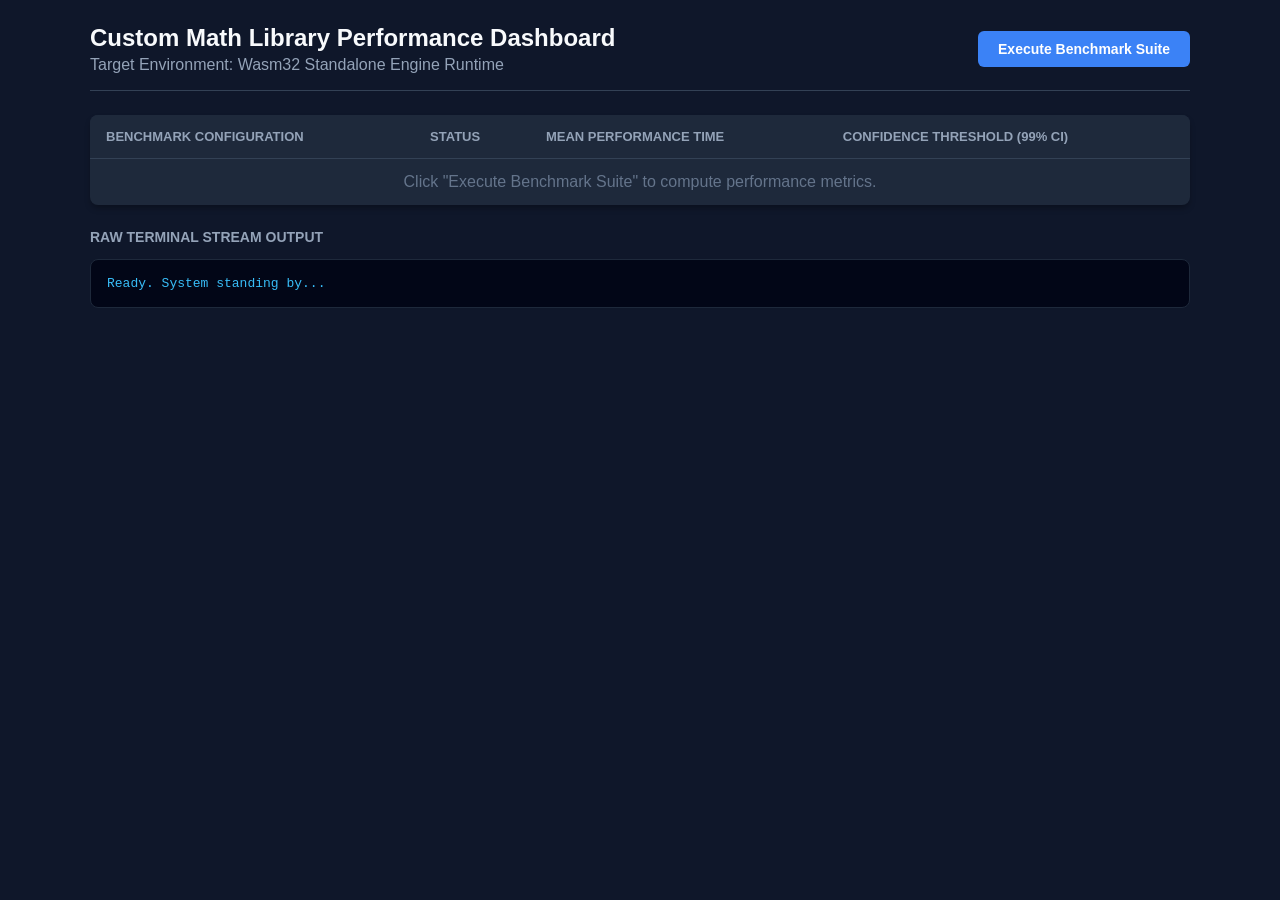
==== benchmark.html @ 4761cec8 "Add Benchmarks" ====
<!DOCTYPE html>
<html lang="en">
  <head>
    <meta charset="UTF-8">
    <title>WASM Graphics Engine Math Benchmark</title>
    <style>
      body {
          font-family: -apple-system, BlinkMacSystemFont, "Segoe UI", Roboto, Helvetica, Arial, sans-serif;
          background-color: #0f172a;
          color: #e2e8f0;
          margin: 0;
          padding: 24px;
      }
      .container {
          max-width: 1100px;
          margin: 0 auto;
      }
      header {
          display: flex;
          justify-content: space-between;
          align-items: center;
          border-bottom: 1px solid #334155;
          padding-bottom: 16px;
          margin-bottom: 24px;
      }
      h1 { margin: 0; font-size: 24px; color: #f8fafc; }
      .btn {
          background-color: #3b82f6;
          color: white;
          border: none;
          padding: 10px 20px;
          font-size: 14px;
          font-weight: 600;
          border-radius: 6px;
          cursor: pointer;
          transition: background-color 0.2s;
      }
      .btn:hover { background-color: #2563eb; }
      table {
          width: 100%;
          border-collapse: collapse;
          background-color: #1e293b;
          border-radius: 8px;
          overflow: hidden;
          box-shadow: 0 4px 6px -1px rgba(0,0,0,0.3);
          margin-bottom: 24px;
      }
      th, td {
          padding: 14px 16px;
          text-align: left;
          border-bottom: 1px solid #334155;
      }
      th {
          background-color: #1e293b;
          color: #94a3b8;
          font-weight: 600;
          font-size: 13px;
          text-transform: uppercase;
      }
      tr:last-child td { border-bottom: none; }
      .status-badge {
          display: inline-flex;
          padding: 4px 8px;
          font-size: 12px;
          font-weight: 700;
          border-radius: 4px;
      }
      .status-running { background-color: #eab30822; color: #eab308; }
      .status-ok { background-color: #22c55e22; color: #22c55e; }
      .status-failed { background-color: #ef444422; color: #ef4444; }
      
      .console-panel {
          background-color: #020617;
          border: 1px solid #1e293b;
          border-radius: 8px;
          padding: 16px;
          font-family: "SFMono-Regular", Consolas, "Liberation Mono", Menlo, monospace;
          font-size: 13px;
          max-height: 250px;
          overflow-y: auto;
          color: #38bdf8;
          white-space: pre-wrap;
      }
    </style>
  </head>
  <body>

	<div class="container">
      <header>
        <div>
          <h1>Custom Math Library Performance Dashboard</h1>
          <p style="color: #94a3b8; margin: 4px 0 0 0;">Target Environment: Wasm32 Standalone Engine Runtime</p>
        </div>
        <button class="btn" id="runBtn" onclick="runBenchmarks()">Execute Benchmark Suite</button>
      </header>

      <table id="resultsTable">
        <thead>
          <tr>
            <th>Benchmark Configuration</th>
            <th>Status</th>
            <th>Mean Performance Time</th>
            <th>Confidence Threshold (99% CI)</th>
          </tr>
        </thead>
        <tbody>
          <tr>
            <td colspan="4" style="text-align: center; color: #64748b;">Click "Execute Benchmark Suite" to compute performance metrics.</td>
          </tr>
        </tbody>
      </table>

      <h3 style="color: #94a3b8; font-size: 14px; text-transform: uppercase;">Raw Terminal Stream Output</h3>
      <div class="console-panel" id="consoleOut">Ready. System standing by...</div>
	</div>

	<script>
      let wasmMemory;
      let rawOutputBuffer = "";
	  let lineBuffer = ""; // holds partial line(s) across handleCPrint calls

      // Read null-terminated string segments directly out of WASM linear memory
      function readStringFromWasm(ptr) {
          const memoryView = new Uint8Array(wasmMemory.buffer);
          let end = ptr;
          while (memoryView[end] !== 0) end++;
          return new TextDecoder().decode(memoryView.subarray(ptr, end));
      }

      // Capture prints from C and parse them line by line
	  function handleCPrint(ptr) {
		  const text = readStringFromWasm(ptr);
		  rawOutputBuffer += text;
		  
		  const consoleEl = document.getElementById("consoleOut");
		  consoleEl.textContent = rawOutputBuffer;
		  consoleEl.scrollTop = consoleEl.scrollHeight;

		  // Parse only whole lines
		  lineBuffer += text;
		  let nl;
		  while ((nl = lineBuffer.indexOf("\n")) !== -1) {
			  const fullLine = lineBuffer.slice(0, nl);
			  lineBuffer = lineBuffer.slice(nl + 1);
			  parseBenchmarkOutput(fullLine);
		  }
	  }

	  function parseBenchmarkOutput(text) {
          const lines = text.split('\n');
          const tbody = document.querySelector("#resultsTable tbody");

		  const reRun = /^\[\s*RUN\s*\]\s*(.+?)\s*$/;
		  // OK line example:
		  // [       OK ] Graphics_cglm.VectorNormalize (mean 0.000(null), confidence interval +- 0.000000%)
		  const reOk = /^\[\s*OK\s*\]\s*(.+?)\s*\(mean\s+([^,]+),\s*confidence interval\s*\+\-\s*([0-9.]+)%\)\s*$/;

		  // FAILED line example:
		  // [  FAILED  ] Graphics_cglm.EulerRotation (mean 0.000(null), confidence interval +- 0.000000%)
		  const reFailed = /^\[\s*FAILED\s*\]\s*(.+?)\s*(?:\(|$)/;

		  for (const line of lines) {
			  let m;

			  console.log(line)
			  
			  if ((m = line.match(reRun))) {
				  console.log("NIGGER1")
				  const testName = m[1].trim();

				  if (tbody.querySelector("td[colspan]")) tbody.innerHTML = "";

				  const row = document.createElement("tr");
				  row.id = "row_" + testName.replace(".", "_");
				  row.innerHTML = `
        <td style="font-weight: 500;">${testName}</td>
        <td><span class="status-badge status-running">RUNNING</span></td>
        <td style="color: #64748b;">Computing...</td>
        <td style="color: #64748b;">Calculating...</td>
      `;
				  tbody.appendChild(row);
				  continue;
			  }

			  if ((m = line.match(reOk))) {
				  console.log("NIGGER2")
				  const testName = m[1].trim();
				  const meanVal = m[2].trim();          // "0.000(null)"
				  const confidenceVal = m[3].trim();   // "0.000000"

				  const row = document.getElementById("row_" + testName.replace(".", "_"));
				  if (row) {
					  row.cells[1].innerHTML = `<span class="status-badge status-ok">SUCCESS</span>`;
					  row.cells[2].innerHTML = `<strong style="color: #38bdf8;">${meanVal}</strong>`;
					  row.cells[3].textContent = `± ${confidenceVal}`;
				  }
				  continue;
			  }

			  if ((m = line.match(reFailed))) {
				  console.log("NIGGER3")
				  const testName = m[1].trim();

				  const row = document.getElementById("row_" + testName.replace(".", "_"));
				  if (row) {
					  row.cells[1].innerHTML = `<span class="status-badge status-failed">FAILED</span>`;
					  row.cells[2].textContent = "N/A";
					  row.cells[3].textContent = "Variance Error";
				  }
			  }
			  
			  console.log("NIGGER4")
		  }
	  }

      async function runBenchmarks() {
          document.getElementById("consoleOut").textContent = "Initializing environment components...\n";
          document.querySelector("#resultsTable tbody").innerHTML = `<tr><td colspan="4" style="text-align: center; color: #eab308;">Running benchmarks. Please wait...</td></tr>`;
          rawOutputBuffer = "";
          
          document.getElementById("runBtn").disabled = true;

		  let wasmInstance;

		  const DATA_ADDR = 16;     // must point to valid memory for the asyncify data struct
		  const DATA_STACK_END = 1024; // choose an end address within your wasm memory
		  let view;

		  let sleeping = false; 
		  
          const importObject = {
			  env: {
				  js_print_string: handleCPrint,
				  emscripten_performance_now: () => performance.now(),
				  yield_thread: () => {
					  if (!sleeping) {
						  // First time: start unwinding
						  view[DATA_ADDR >> 2] = (DATA_ADDR + 8);                 // stack start location
						  view[(DATA_ADDR + 4) >> 2] = DATA_STACK_END;          // stack end location (free region)
						  wasmInstance.exports.asyncify_start_unwind(DATA_ADDR);
						  sleeping = true;

						  setTimeout(() => {
							  // Resume: start rewinding, then re-enter the function that should run again
							  wasmInstance.exports.asyncify_start_rewind(DATA_ADDR);
							  wasmInstance.exports.main();
							  // IMPORTANT: do NOT call asyncify_stop_rewind() here
						  }, 0);
					  } else {
						  // Second time (resume path): finish rewinding
						  wasmInstance.exports.asyncify_stop_rewind();
						  sleeping = false;
					  }
				  }
			  }
          };

          try {
			  // Load your generated standalone WebAssembly binary
			  const response = await fetch('benchmark.wasm');
			  const bytes = await response.arrayBuffer();
			  const { instance } = await WebAssembly.instantiate(bytes, importObject);
			  
			  wasmInstance = instance; 
			  wasmMemory = instance.exports.memory;

			  view = new Int32Array(wasmInstance.exports.memory.buffer);
			  
			  // Execute the entrypoint main definition
			  instance.exports.main(0, 0);
          } catch (err) {
			  document.getElementById("consoleOut").textContent += `\nRuntime Instantiation Error: ${err.message}`;
          } finally {
			  document.getElementById("runBtn").disabled = false;
          }
	  }
	</script>
  </body>
</html>
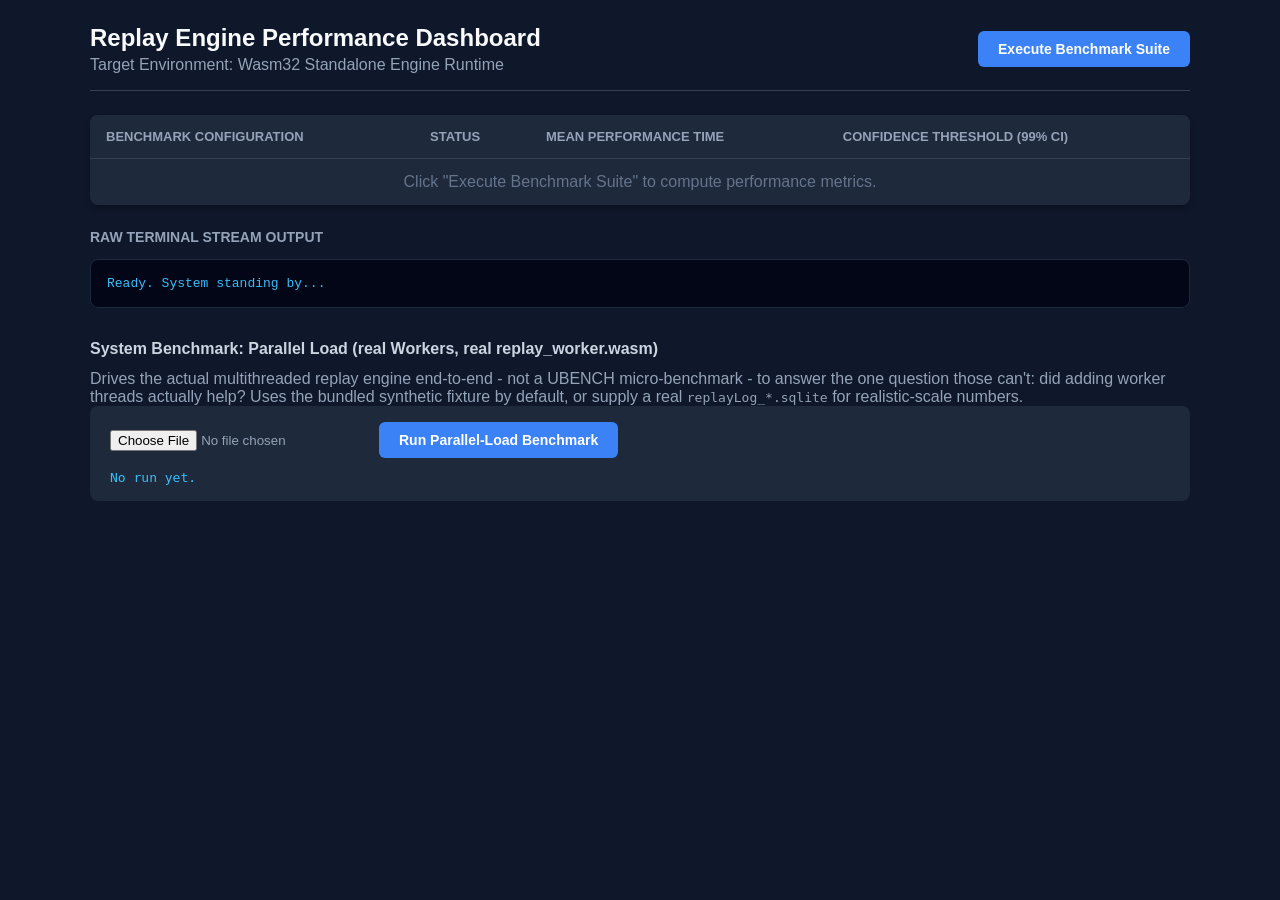
==== commit 571d875e: "Performance improvement" ====
--- a/benchmark.html
+++ b/benchmark.html
@@ -2,7 +2,8 @@
 <html lang="en">
   <head>
     <meta charset="UTF-8">
-    <title>WASM Graphics Engine Math Benchmark</title>
+    <title>WASM Replay Engine Performance Dashboard</title>
+    <script src="coi-shim.js"></script>
     <style>
       body {
           font-family: -apple-system, BlinkMacSystemFont, "Segoe UI", Roboto, Helvetica, Arial, sans-serif;
@@ -24,6 +25,8 @@
           margin-bottom: 24px;
       }
       h1 { margin: 0; font-size: 24px; color: #f8fafc; }
+      h2 { font-size: 16px; color: #cbd5e1; margin: 32px 0 12px 0; }
+      p.sub { color: #94a3b8; margin: 4px 0 0 0; }
       .btn {
           background-color: #3b82f6;
           color: white;
@@ -36,6 +39,7 @@
           transition: background-color 0.2s;
       }
       .btn:hover { background-color: #2563eb; }
+      .btn:disabled { background-color: #334155; cursor: not-allowed; }
       table {
           width: 100%;
           border-collapse: collapse;
@@ -68,7 +72,7 @@
       .status-running { background-color: #eab30822; color: #eab308; }
       .status-ok { background-color: #22c55e22; color: #22c55e; }
       .status-failed { background-color: #ef444422; color: #ef4444; }
-      
+
       .console-panel {
           background-color: #020617;
           border: 1px solid #1e293b;
@@ -81,6 +85,15 @@
           color: #38bdf8;
           white-space: pre-wrap;
       }
+      .card {
+          background-color: #1e293b;
+          border-radius: 8px;
+          padding: 16px 20px;
+          margin-bottom: 16px;
+      }
+      .row { display: flex; align-items: center; gap: 16px; flex-wrap: wrap; }
+      .metric { font-family: monospace; font-size: 13px; color: #38bdf8; }
+      input[type=file] { color: #94a3b8; }
     </style>
   </head>
   <body>
@@ -88,8 +101,8 @@
 	<div class="container">
       <header>
         <div>
-          <h1>Custom Math Library Performance Dashboard</h1>
-          <p style="color: #94a3b8; margin: 4px 0 0 0;">Target Environment: Wasm32 Standalone Engine Runtime</p>
+          <h1>Replay Engine Performance Dashboard</h1>
+          <p class="sub">Target Environment: Wasm32 Standalone Engine Runtime</p>
         </div>
         <button class="btn" id="runBtn" onclick="runBenchmarks()">Execute Benchmark Suite</button>
       </header>
@@ -112,14 +125,28 @@
 
       <h3 style="color: #94a3b8; font-size: 14px; text-transform: uppercase;">Raw Terminal Stream Output</h3>
       <div class="console-panel" id="consoleOut">Ready. System standing by...</div>
+
+      <h2>System Benchmark: Parallel Load (real Workers, real replay_worker.wasm)</h2>
+      <p class="sub">Drives the actual multithreaded replay engine end-to-end - not a UBENCH micro-benchmark - to
+      answer the one question those can't: did adding worker threads actually help? Uses the bundled synthetic
+      fixture by default, or supply a real <code>replayLog_*.sqlite</code> for realistic-scale numbers.</p>
+      <div class="card">
+        <div class="row">
+          <input type="file" id="systemBenchFile" accept=".sqlite">
+          <button class="btn" id="systemBenchBtn" onclick="runSystemBenchmark()">Run Parallel-Load Benchmark</button>
+        </div>
+        <div class="row" style="margin-top: 12px;">
+          <div class="metric" id="systemBenchResult">No run yet.</div>
+        </div>
+      </div>
 	</div>
 
 	<script>
       let wasmMemory;
       let rawOutputBuffer = "";
-	  let lineBuffer = ""; // holds partial line(s) across handleCPrint calls
-
-      // Read null-terminated string segments directly out of WASM linear memory
+	  let lineBuffer = "";
+      window.__benchmarkResults = { ubench: [], system: null };
+
       function readStringFromWasm(ptr) {
           const memoryView = new Uint8Array(wasmMemory.buffer);
           let end = ptr;
@@ -127,16 +154,14 @@
           return new TextDecoder().decode(memoryView.subarray(ptr, end));
       }
 
-      // Capture prints from C and parse them line by line
 	  function handleCPrint(ptr) {
 		  const text = readStringFromWasm(ptr);
 		  rawOutputBuffer += text;
-		  
+
 		  const consoleEl = document.getElementById("consoleOut");
 		  consoleEl.textContent = rawOutputBuffer;
 		  consoleEl.scrollTop = consoleEl.scrollHeight;
 
-		  // Parse only whole lines
 		  lineBuffer += text;
 		  let nl;
 		  while ((nl = lineBuffer.indexOf("\n")) !== -1) {
@@ -147,69 +172,52 @@
 	  }
 
 	  function parseBenchmarkOutput(text) {
-          const lines = text.split('\n');
           const tbody = document.querySelector("#resultsTable tbody");
 
 		  const reRun = /^\[\s*RUN\s*\]\s*(.+?)\s*$/;
-		  // OK line example:
-		  // [       OK ] Graphics_cglm.VectorNormalize (mean 0.000(null), confidence interval +- 0.000000%)
 		  const reOk = /^\[\s*OK\s*\]\s*(.+?)\s*\(mean\s+([^,]+),\s*confidence interval\s*\+\-\s*([0-9.]+)%\)\s*$/;
-
-		  // FAILED line example:
-		  // [  FAILED  ] Graphics_cglm.EulerRotation (mean 0.000(null), confidence interval +- 0.000000%)
 		  const reFailed = /^\[\s*FAILED\s*\]\s*(.+?)\s*(?:\(|$)/;
 
-		  for (const line of lines) {
-			  let m;
-
-			  console.log(line)
-			  
-			  if ((m = line.match(reRun))) {
-				  console.log("NIGGER1")
-				  const testName = m[1].trim();
-
-				  if (tbody.querySelector("td[colspan]")) tbody.innerHTML = "";
-
-				  const row = document.createElement("tr");
-				  row.id = "row_" + testName.replace(".", "_");
-				  row.innerHTML = `
+		  let m;
+		  if ((m = text.match(reRun))) {
+			  const testName = m[1].trim();
+			  if (tbody.querySelector("td[colspan]")) tbody.innerHTML = "";
+			  const row = document.createElement("tr");
+			  row.id = "row_" + testName.replace(".", "_");
+			  row.innerHTML = `
         <td style="font-weight: 500;">${testName}</td>
         <td><span class="status-badge status-running">RUNNING</span></td>
         <td style="color: #64748b;">Computing...</td>
         <td style="color: #64748b;">Calculating...</td>
       `;
-				  tbody.appendChild(row);
-				  continue;
+			  tbody.appendChild(row);
+			  return;
+		  }
+
+		  if ((m = text.match(reOk))) {
+			  const testName = m[1].trim();
+			  const meanVal = m[2].trim();
+			  const confidenceVal = m[3].trim();
+
+			  const row = document.getElementById("row_" + testName.replace(".", "_"));
+			  if (row) {
+				  row.cells[1].innerHTML = `<span class="status-badge status-ok">SUCCESS</span>`;
+				  row.cells[2].innerHTML = `<strong style="color: #38bdf8;">${meanVal}</strong>`;
+				  row.cells[3].textContent = `± ${confidenceVal}`;
 			  }
-
-			  if ((m = line.match(reOk))) {
-				  console.log("NIGGER2")
-				  const testName = m[1].trim();
-				  const meanVal = m[2].trim();          // "0.000(null)"
-				  const confidenceVal = m[3].trim();   // "0.000000"
-
-				  const row = document.getElementById("row_" + testName.replace(".", "_"));
-				  if (row) {
-					  row.cells[1].innerHTML = `<span class="status-badge status-ok">SUCCESS</span>`;
-					  row.cells[2].innerHTML = `<strong style="color: #38bdf8;">${meanVal}</strong>`;
-					  row.cells[3].textContent = `± ${confidenceVal}`;
-				  }
-				  continue;
+			  window.__benchmarkResults.ubench.push({ name: testName, mean: meanVal, confidencePct: confidenceVal, status: "ok" });
+			  return;
+		  }
+
+		  if ((m = text.match(reFailed))) {
+			  const testName = m[1].trim();
+			  const row = document.getElementById("row_" + testName.replace(".", "_"));
+			  if (row) {
+				  row.cells[1].innerHTML = `<span class="status-badge status-failed">FAILED</span>`;
+				  row.cells[2].textContent = "N/A";
+				  row.cells[3].textContent = "Variance Error";
 			  }
-
-			  if ((m = line.match(reFailed))) {
-				  console.log("NIGGER3")
-				  const testName = m[1].trim();
-
-				  const row = document.getElementById("row_" + testName.replace(".", "_"));
-				  if (row) {
-					  row.cells[1].innerHTML = `<span class="status-badge status-failed">FAILED</span>`;
-					  row.cells[2].textContent = "N/A";
-					  row.cells[3].textContent = "Variance Error";
-				  }
-			  }
-			  
-			  console.log("NIGGER4")
+			  window.__benchmarkResults.ubench.push({ name: testName, status: "failed" });
 		  }
 	  }
 
@@ -217,37 +225,48 @@
           document.getElementById("consoleOut").textContent = "Initializing environment components...\n";
           document.querySelector("#resultsTable tbody").innerHTML = `<tr><td colspan="4" style="text-align: center; color: #eab308;">Running benchmarks. Please wait...</td></tr>`;
           rawOutputBuffer = "";
-          
+          window.__benchmarkResults.ubench = [];
+
           document.getElementById("runBtn").disabled = true;
 
 		  let wasmInstance;
-
-		  const DATA_ADDR = 16;     // must point to valid memory for the asyncify data struct
-		  const DATA_STACK_END = 1024; // choose an end address within your wasm memory
+		  const DATA_ADDR = 16;
+		  const DATA_STACK_END = 1024;
 		  let view;
-
-		  let sleeping = false; 
-		  
+		  let sleeping = false;
+
           const importObject = {
 			  env: {
 				  js_print_string: handleCPrint,
+				  clock_gettime: (clkId, tpPtr) => {
+					  const dv = new DataView(wasmInstance.exports.memory.buffer);
+					  const ms = performance.now();
+					  dv.setInt32(tpPtr, Math.floor(ms / 1000), true);
+					  dv.setInt32(tpPtr + 4, Math.floor((ms % 1000) * 1e6), true);
+					  return 0;
+				  },
 				  emscripten_performance_now: () => performance.now(),
 				  yield_thread: () => {
+					  // Real cooperative yielding needs `wasm-opt --asyncify` to have
+					  // run on benchmark.wasm (see Makefile) - binaryen isn't always
+					  // available (e.g. not packaged for choco at the time of writing).
+					  // Without it, asyncify_start_unwind/etc simply don't exist on the
+					  // module; degrade to a no-op rather than crash - the suite still
+					  // runs correctly, just without yielding back to the browser
+					  // between benchmarks (fine for this suite's size; would matter
+					  // for a much longer-running one).
+					  if (typeof wasmInstance.exports.asyncify_start_unwind !== "function") return;
 					  if (!sleeping) {
-						  // First time: start unwinding
-						  view[DATA_ADDR >> 2] = (DATA_ADDR + 8);                 // stack start location
-						  view[(DATA_ADDR + 4) >> 2] = DATA_STACK_END;          // stack end location (free region)
+						  view[DATA_ADDR >> 2] = (DATA_ADDR + 8);
+						  view[(DATA_ADDR + 4) >> 2] = DATA_STACK_END;
 						  wasmInstance.exports.asyncify_start_unwind(DATA_ADDR);
 						  sleeping = true;
 
 						  setTimeout(() => {
-							  // Resume: start rewinding, then re-enter the function that should run again
 							  wasmInstance.exports.asyncify_start_rewind(DATA_ADDR);
 							  wasmInstance.exports.main();
-							  // IMPORTANT: do NOT call asyncify_stop_rewind() here
 						  }, 0);
 					  } else {
-						  // Second time (resume path): finish rewinding
 						  wasmInstance.exports.asyncify_stop_rewind();
 						  sleeping = false;
 					  }
@@ -256,24 +275,123 @@
           };
 
           try {
-			  // Load your generated standalone WebAssembly binary
 			  const response = await fetch('benchmark.wasm');
 			  const bytes = await response.arrayBuffer();
 			  const { instance } = await WebAssembly.instantiate(bytes, importObject);
-			  
-			  wasmInstance = instance; 
+
+			  wasmInstance = instance;
 			  wasmMemory = instance.exports.memory;
-
 			  view = new Int32Array(wasmInstance.exports.memory.buffer);
-			  
-			  // Execute the entrypoint main definition
+
 			  instance.exports.main(0, 0);
+
+			  console.log(JSON.stringify({ ubenchResults: window.__benchmarkResults.ubench }));
           } catch (err) {
 			  document.getElementById("consoleOut").textContent += `\nRuntime Instantiation Error: ${err.message}`;
           } finally {
 			  document.getElementById("runBtn").disabled = false;
           }
 	  }
+
+      // ---- System benchmark: real Workers, real replay_worker.wasm ----
+      // Answers "did multi-core actually help" with an actual measurement,
+      // not an assertion: times the parallel bounds-computation phase (the
+      // genuinely parallelizable read-only work in this architecture - see
+      // replay_worker.c's comment on why index-building itself can't be
+      // parallelized under SQLite's single-writer model) with 1 worker vs
+      // the full hardwareConcurrency-sized pool.
+      const WASM_MEMORY_PAGES = 16384; // must match Makefile's replay_worker.wasm memory flags
+
+      function readCstrShared(memory, ptr) {
+        const mem = new Uint8Array(memory.buffer);
+        let end = ptr; while (mem[end] !== 0) end++;
+        return new TextDecoder().decode(Uint8Array.from(mem.subarray(ptr, end)));
+      }
+
+      function loadAndTimeBounds(memory, module, file, readerCount) {
+        return new Promise((resolve, reject) => {
+          const loader = new Worker('replay-worker.js');
+          loader.onerror = reject;
+          loader.onmessage = (e) => {
+            const d = e.data;
+            if (d.type === 'error') { reject(new Error(d.message)); return; }
+            if (d.type === 'ready') {
+              loader.postMessage({ type: 'load', file });
+            } else if (d.type === 'loaded') {
+              const readers = [];
+              let remaining = readerCount;
+              const t0 = performance.now();
+              for (let i = 0; i < readerCount; i++) {
+                const w = new Worker('replay-worker.js');
+                w.onerror = reject;
+                w.onmessage = (ev) => {
+                  if (ev.data.type === 'ready') {
+                    w.postMessage({ type: 'computeBounds', readerIdx: i, readerCount });
+                  } else if (ev.data.type === 'boundsReady') {
+                    w.terminate();
+                    remaining--;
+                    if (remaining === 0) {
+                      const boundsMs = performance.now() - t0;
+                      loader.terminate();
+                      resolve({ boundsMs, matchCount: d.matchCount, loadedBytes: file.size });
+                    }
+                  } else if (ev.data.type === 'error') {
+                    reject(new Error(ev.data.message));
+                  }
+                };
+                w.postMessage({ type: 'init', role: 'reader', memory, module, threadId: i + 1 });
+                readers.push(w);
+              }
+            }
+          };
+          loader.postMessage({ type: 'init', role: 'loader', memory, module, threadId: 0 });
+        });
+      }
+
+      async function runSystemBenchmark() {
+        const resultEl = document.getElementById('systemBenchResult');
+        const btn = document.getElementById('systemBenchBtn');
+        btn.disabled = true;
+        resultEl.textContent = 'Compiling replay_worker.wasm...';
+
+        try {
+          if (!window.crossOriginIsolated) {
+            resultEl.textContent = 'crossOriginIsolated is false - shared memory unavailable. Serve via serve.py or wait for coi-shim.js to finish its one-time reload.';
+            btn.disabled = false;
+            return;
+          }
+
+          const fileInput = document.getElementById('systemBenchFile');
+          const file = fileInput.files[0] || await fetch('testdata/synthetic_fixture.sqlite').then(r => r.blob()).then(b => new File([b], 'synthetic_fixture.sqlite'));
+
+          const module = await WebAssembly.compile(await (await fetch('replay_worker.wasm')).arrayBuffer());
+          const hwConcurrency = Math.min(navigator.hardwareConcurrency || 4, 8);
+
+          resultEl.textContent = `Running with 1 reader thread (file: ${file.name}, ${(file.size/1024/1024).toFixed(1)}MB)...`;
+          const mem1 = new WebAssembly.Memory({ initial: WASM_MEMORY_PAGES, maximum: WASM_MEMORY_PAGES, shared: true });
+          const r1 = await loadAndTimeBounds(mem1, module, file, 1);
+
+          resultEl.textContent = `Running with ${hwConcurrency} reader threads...`;
+          const memN = new WebAssembly.Memory({ initial: WASM_MEMORY_PAGES, maximum: WASM_MEMORY_PAGES, shared: true });
+          const rN = await loadAndTimeBounds(memN, module, file, hwConcurrency);
+
+          const speedup = r1.boundsMs / Math.max(rN.boundsMs, 0.001);
+          const summary = {
+            file: file.name, sizeMB: +(file.size / 1024 / 1024).toFixed(2), matchCount: r1.matchCount,
+            oneReaderMs: +r1.boundsMs.toFixed(2), nReadersMs: +rN.boundsMs.toFixed(2), readerCount: hwConcurrency,
+            speedup: +speedup.toFixed(2)
+          };
+          window.__benchmarkResults.system = summary;
+          resultEl.innerHTML = `file=${summary.file} (${summary.sizeMB}MB, ${summary.matchCount} matches) &nbsp; ` +
+            `1 reader: <strong>${summary.oneReaderMs}ms</strong> &nbsp; ${summary.readerCount} readers: <strong>${summary.nReadersMs}ms</strong> ` +
+            `&nbsp; speedup: <strong style="color:#22c55e">${summary.speedup}x</strong>`;
+          console.log(JSON.stringify({ systemBenchmark: summary }));
+        } catch (err) {
+          resultEl.textContent = 'Error: ' + err.message;
+        } finally {
+          btn.disabled = false;
+        }
+      }
 	</script>
   </body>
 </html>
